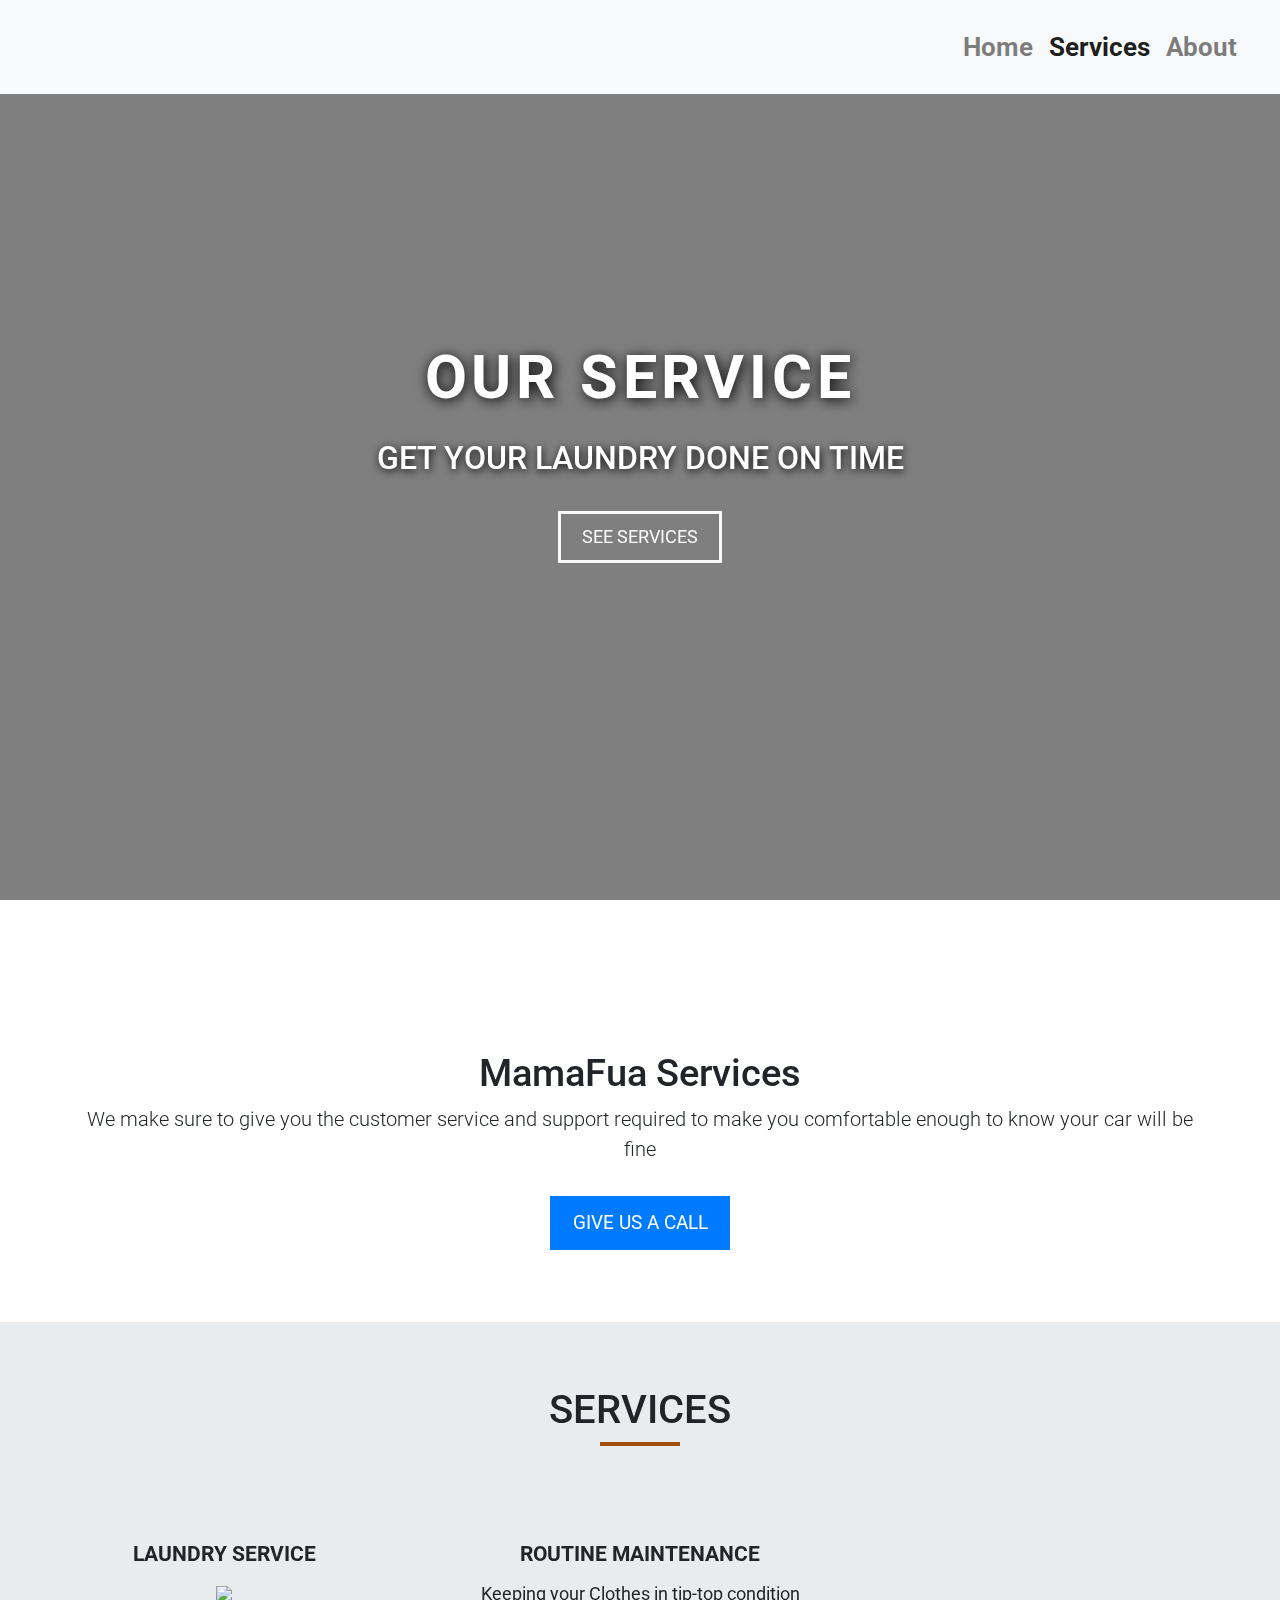
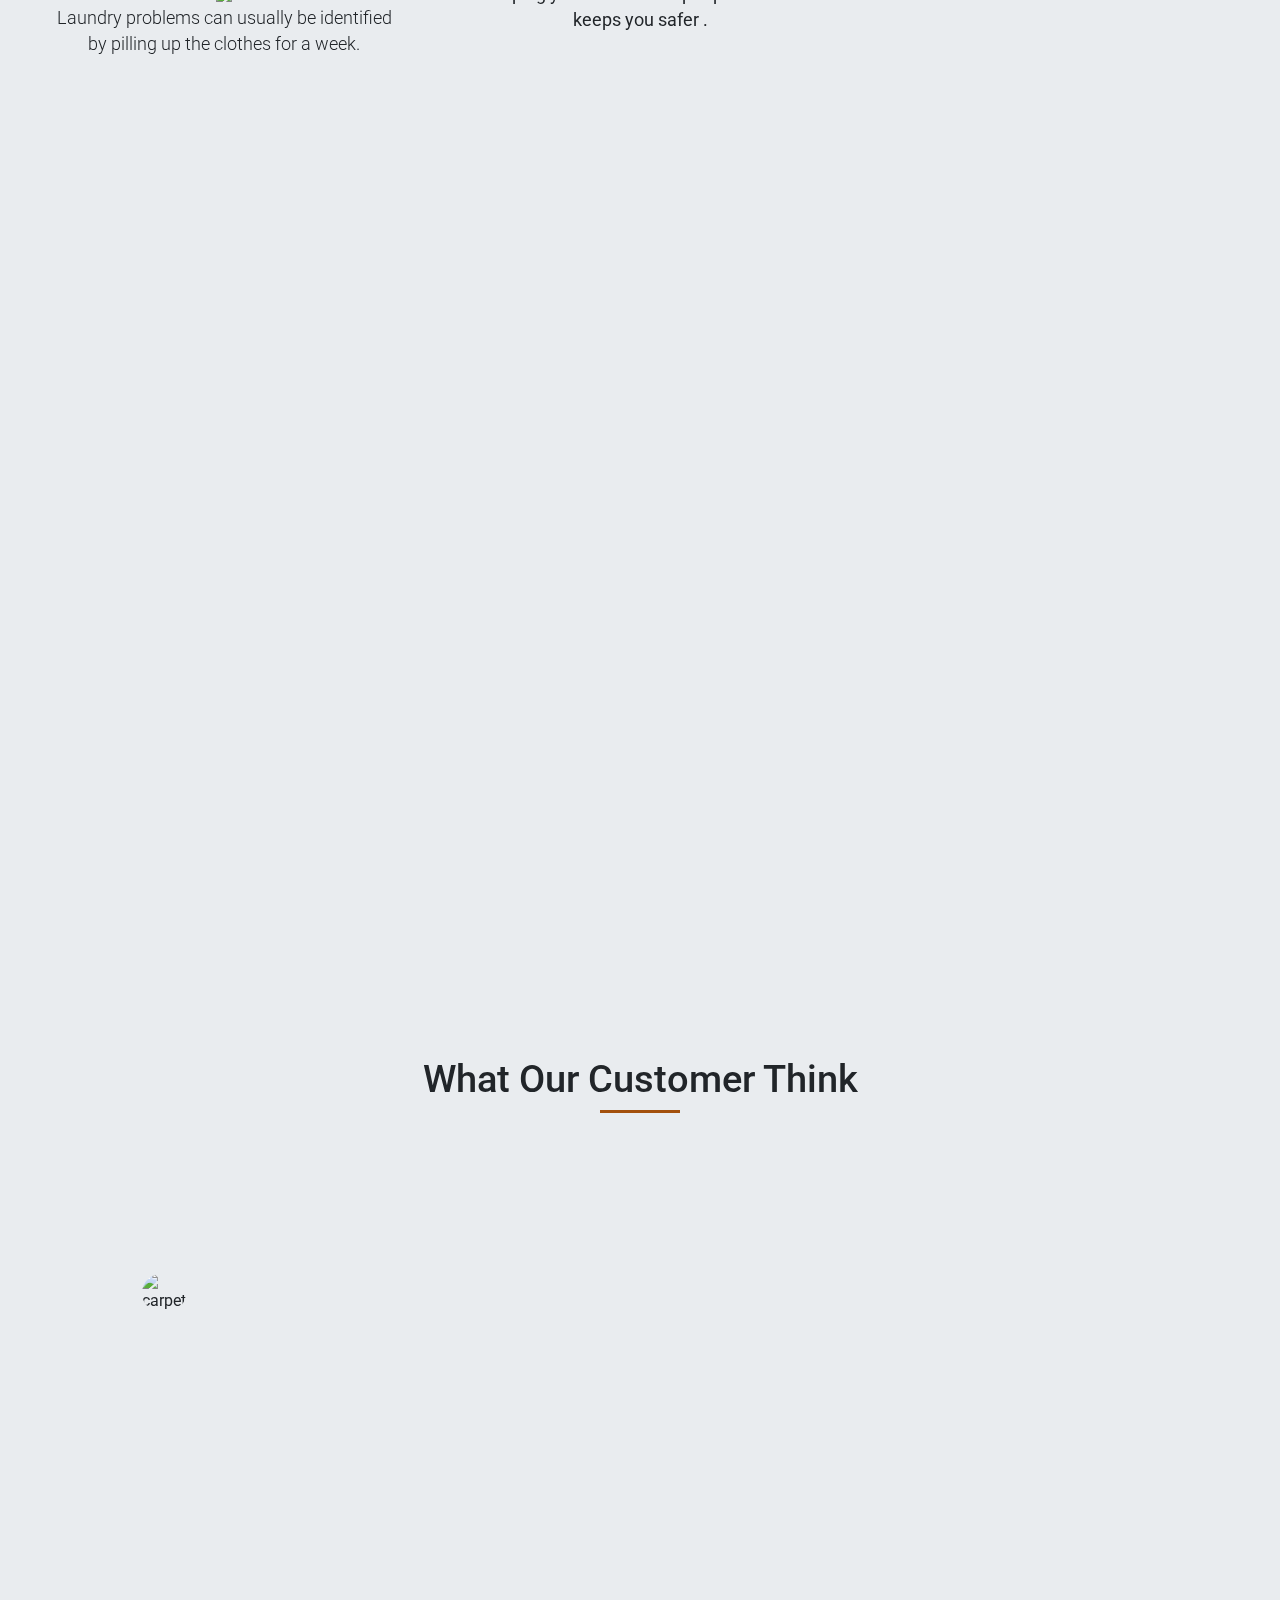
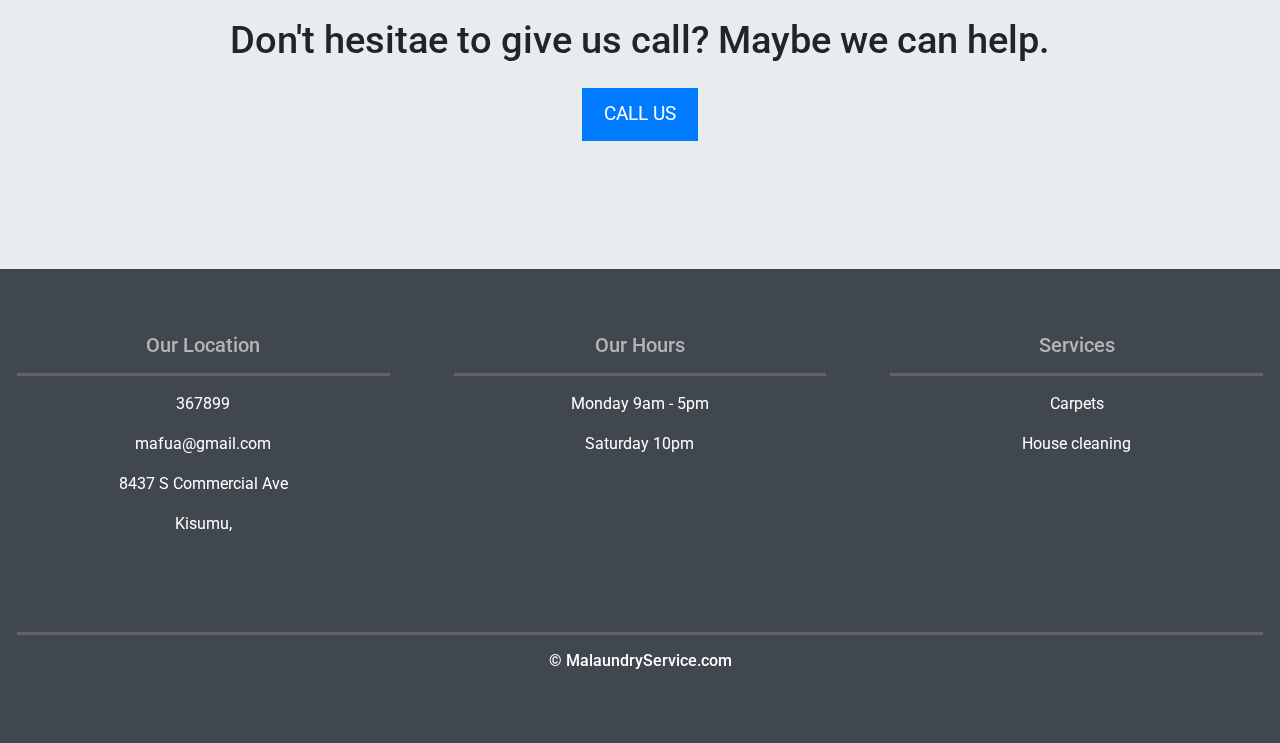
==== Services.html @ f7d053fa "mamafua" ====
<!DOCTYPE html>
<html lang="en">
<head>
  <meta charset="UTF-8">
  <meta name="viewport" content="width=device-width, initial-scale=1.0">
  <meta http-equiv="X-UA-Compatible" content="ie=edge">
  <link rel="stylesheet" href="https://use.fontawesome.com/releases/v5.5.0/css/all.css" integrity="sha384-B4dIYHKNBt8Bc12p+WXckhzcICo0wtJAoU8YZTY5qE0Id1GSseTk6S+L3BlXeVIU" crossorigin="anonymous">
  <link rel="stylesheet" href="https://stackpath.bootstrapcdn.com/bootstrap/4.3.1/css/bootstrap.min.css" integrity="sha384-ggOyR0iXCbMQv3Xipma34MD+dH/1fQ784/j6cY/iJTQUOhcWr7x9JvoRxT2MZw1T" crossorigin="anonymous">

  <link rel="stylesheet" href="CSS/main.css">
  <title>MamaFua</title>
</head>
<body>

  <div class="navbar navbar-expand-md navbar-light bg-light sticky-top">
    <div class="container-fluid">
      <a href="index.html" class="navbar-brand">
        <img src="img/logo1.png" alt="">
      </a>
      <button class="navbar-toggle" type="button" data-toggle="collapse" data-target="#navbarResponsive">
        <span class="navbar-toggler-icon"></span>
      </button>
      <div class="collapse navbar-collapse" id="navbarResponsive">
        <ul class="navbar-nav ml-auto">
          <li class="nav-item">
            <a href="Index.html" class="nav-link">Home</a>
          </li>
          <li class="nav-item active">
            <a href="Services.html" class="nav-link">Services</a>
          </li>
          <li class="nav-item">
            <a href="About.html" class="nav-link">About</a>
          </li>
      
       </div>
       
    </div>
   </div> 

  <div class="landing">
    <div class="main-wrap">
      <div class="main-inner service-bg ">
          <div class="main-inner-2 ">

          </div>
      </div>
      
    </div>
  </div>

  <div class="caption text-center">
    <h1 class="">Our Service</h1>
    <h3>Get your Laundry done on time </h3>
    <a href="#services" class="btn btn-outline-light btn-lg">See Services</a>
  </div>



    <!-- Statement-->

  <div id="statement" class="offset">
    <div class="container-fluid">
        <div class="col-12 narrow text-center">
            <h1>MamaFua Services</h1>
            <p class="lead">We make sure to give you the customer service and support required to make you comfortable enough to know your car will be fine</p>
            <a href="tel:+254716293710" class="btn btn-secondary btn-md">Give Us A Call</a>
          </div>
    </div>
    
  </div>

   <!-- List of Services-->

   <div id="services" class="offset">
    <div class="jumbotron">
      <div class="container-fluid">
        <div class="col-12 text-center">
          <h1 class="heading cap">Services</h1>
          <div class="heading-underline"></div>
        </div>
        <div class="row text-center">
          <div class="col-md-4">
            <div class="feature">
              <h3>Laundry Service</h3>
              <img src="https://i.pinimg.com/originals/d6/1c/b7/d61cb7b347a1b94e307980d76a76666a.jpg">
              <p class="lead">Laundry problems can usually be identified by pilling up the clothes for a week.</div>
          </div>
          <div class="col-md-4">
            <div class="feature">
              <h3>Routine Maintenance</h3>
              <p>Keeping your Clothes in tip-top condition keeps you safer .
          </div>
          <div class="col-md-4">
            <div class="feature">
              
              <!-- <h3>Carpet Laundry</h3>
              <p>Will keep your carpet clean with the products we have</p> -->
          </div>

          <div class="col-md-4">
            <div class="feature">
              <h3></h3>
              <!-- <p>While a timing chain will usually last far longer than a timing belt, it will suffer from wear and tear and will need replaced at some point during the life cycle of the vehicle.Faulty timing belts can cause some serious damage to the engine if they’re not repaired, and in some cases it can completely disable the car. Manufacturers were being increasingly blamed for these problems, which has led many to make the switch from belt to chain. As a result, car owners need to more aware of what the timing chain is, how to spot a potential problem with it and how often it should be inspected and replaced.</p> -->
            </div>
          </div>
          <div class="col-md-4">
            <div class="feature">
              <!-- <h3>Laundry services</h3>
              <p>To all but eliminate the odds of failing your emissions test, stay on top of your oil changes, tune-ups and factory-scheduled maintenance. Some of the most common causes of failure include. Rich Air-Fuel Mixture - you fuel injectors or oxygen sensor are likely the cause.
                Worn Spark Plugs - stay on top of your tune-ups and your spark plugs will always be in good working condition. We'll even check them during your oil changes.
                Check Engine Light - if your check engine light is on or is malfunctioning you may fail your test, even if your emissions are clean.
                Catalytic Converter - if your catalytic converter is damaged it won't properly reduce your toxic emissions.
                EVAP System - if your evaporative emission control systems (EVAP) isn't functioning properly or your hoses or vents are leaking you won't pass your inspection.</p> -->
            </div>
          </div>
          <div class="col-md-4">
            <div class="feature">
              <!-- <h3>A/C Service</h3>
              <p>We have the proper tools and experience to service your air conditioning system. We start by safely evacuating your vehicle’s refrigerant. Then we are able to recharge the system with the exact amount of required new refrigerant, according to the vehicle’s manufacturer. This process can also help to detect if there are any leaks in the system.</p> -->
            </div>
          </div>
        </div> <!-- end of row-->
      </div>  
    </div>
  </div>

    <!-- Customer Review -->

    <div id="client" class="offset">
      <div class="container-fluid">
        <div class=" row narrow">
            <div class="col-12 text-center">
              <h1 class="heading">What Our Customer Think</h1>
              <div class="heading-underline"></div>
            </div>
            
            
              <div class="col-md-6 clients">

<div class="col-md-6 clients">
                <div class="row">
                  <div class="col-md-4">
                    <img src="https://www.cleanvac.co/wp-content/uploads/2019/07/manual-carpet-washing.jpg" alt="carpet">
                  </div>
                  <div class="col-md-8">
                    <!-- <blockquote>
                      <i class="fas fa-quote-left"></i> -->
                      <!-- Mr. Cabrales is one honest and knowledgeable man.
                      He's well known for charging the same amount to friends and family as he does for customers. Cant go wrong. -->
                      <!-- <hr class="client-hr"> -->
                      <!-- <cite>&#8212; Kisumu County,</cite> -->
                    </blockquote>
                  </div>
                </div>
              </div>
            
              <div class="col-md-6 clients">
                <div class="row">
                  <div class="col-md-4">
                    <img src="" alt="">
                  </div>
                  <div class="col-md-8">
                    <!-- <blockquote> -->
                      <!-- <i class="fas fa-quote-left"></i> -->
                      <!-- Mr. Cabrales is one honest and knowledgeable man.
                      He's well known for charging the same amount to friends and family as he does for customers. Cant go wrong. -->
                      <!-- <hr class="client-hr"> -->
                      <!-- <cite>&#8212; Essence M</cite> -->
                    <!-- </blockquote> -->
                  </div>
                </div> </div>
            </div>
          </div>
        
    </div>
    
  </div>

  <div class="col-12 narrow text-center">
    <h1>Don't hesitae to give us call? Maybe we can help.</h1>
    <a href="tel:+254716293710" class="btn btn-secondary btn-md">CALL US</a>
  </div>
</div>

<!-- Footer -->
<div class="footer container-fluid ">
<div class="row text-center ">
  <div class="col-md-4">
    <h5>Our Location</h5>
    <!-- <img src="img/slides02.jpg" alt=""> -->
    <hr class="hr-off">
    <p>367899</p>
    <p>mafua@gmail.com</p>
    <p>8437 S Commercial Ave</p>
    <p>Kisumu, </p>
  </div>
  <div class="col-md-4">
    <h5>Our Hours</h5>
    <hr class="hr-off">
    <p>Monday 9am - 5pm</p>
    <p>Saturday 10pm</p>
</div>
<div class="col-md-4">
  <h5>Services</h5>
  <hr class="hr-off">
  <p>Carpets</p>
  <p>House cleaning</p>
  <p></p>
</div>
<div class="col-12">
  <hr class="hr-off">
  <h6>&copy; MalaundryService.com</h6>
</div>
</div>
</div>

<!-- Last -->

</div>
<script
src="https://code.jquery.com/jquery-3.3.1.min.js"
integrity="sha256-FgpCb/KJQlLNfOu91ta32o/NMZxltwRo8QtmkMRdAu8="
crossorigin="anonymous"></script>
<script src="https://cdnjs.cloudflare.com/ajax/libs/popper.js/1.14.7/umd/popper.min.js" integrity="sha384-UO2eT0CpHqdSJQ6hJty5KVphtPhzWj9WO1clHTMGa3JDZwrnQq4sF86dIHNDz0W1" crossorigin="anonymous"></script>
<script src="https://stackpath.bootstrapcdn.com/bootstrap/4.3.1/js/bootstrap.min.js" integrity="sha384-JjSmVgyd0p3pXB1rRibZUAYoIIy6OrQ6VrjIEaFf/nJGzIxFDsf4x0xIM+B07jRM" crossorigin="anonymous"></script>

<script src="js/main.js"></script>
</body>
</html>
---- CSS/main.css ----
@import url("https://fonts.googleapis.com/css?family=Roboto:100,400,500,700,900");
@import url("https://fonts.googleapis.com/css?family=Open+Sans:100,400,500,700,900");
@import url("https://fonts.googleapis.com/css?family=Raleway:100,100i,200,200i,300,300i,400,400i,500,500i,700,700i");
 html {
  height: 100%;
  width: 100%;
  color: #222;
  font-family: 'Open Sans', sans-serif;
  word-break: normal; } 

li {
  list-style: none;
  
 }
  

[class*="col-"] {
  padding: 2rem; }

@media screen and (max-width: 1000px) {
  [class*="col-"] {
    padding: 0rem; }
  .row {
    margin-right: 0px;
    margin-left: 0px; } }

.narrow {
  width: 100%;
  margin: 1.5rem auto;
  padding-top: 0rem; }

.narrow h1 {
  font-size: 2.4rem; }

@media screen and (min-width: 1000px) {
  .narrow {
    width: 95%;
    margin: 1.5rem auto;
    padding-top: 2rem; } }

.offset:before {
  display: block;
  content: "";
  height: 4rem;
  margin-top: -4rem; }

img {
  width: 100%; }

.landing {
  position: relative;
  width: 100%;
  height: 100vh;
  display: table;
  z-index: -1; }

.main-wrap {
  clip: rect(0, auto, auto, 0);
  position: absolute;
  top: 0;
  left: 0;
  width: 100%;
  height: 100%; }

.main-inner {
  position: fixed;
  display: table;
  top: 0;
  left: 0;
  width: 100%;
  height: 100%;
  background-size: cover;
  background-position: center center;
  -webkit-transform: translateZ(0);
  transform: translateZ(0);
  will-change: transform; }

.main-inner-2 {
  position: fixed;
  display: table;
  top: 0;
  left: 0;
  width: 100%;
  height: 100%;
  background-size: cover;
  background-position: center center;
  -webkit-transform: translateZ(0);
  transform: translateZ(0);
  will-change: transform;
  background-color: rgba(0, 0, 0, 0.5); } 

.center-out {
  display: flex;
  align-items: center;
  justify-content: space-between; }

.center-out-all {
  display: flex;
  align-items: center;
  justify-content: center; }

@media screen and (max-width: 1000px) {
  .center-out {
    flex-direction: column; }
  .center-out-all {
    display: flex;
    align-items: flex-start;
    justify-content: center; } }

.detail_headline {
  display: inline-block;
  font-weight: 500;
  padding-left: 0px; }

.detail_headline--inline {
  display: inline-block;
  font-weight: 400;
  padding-left: 0px; }

.detail_headline--title {
  color: #103b7a; }

/* .service-bg {
  background-image: url(./../Images/service.jpg); } */

.caption {
  width: 100%;
  max-width: 100%;
  position: absolute;
  top: 38%;
  z-index: 1;
  color: #fff;
  text-transform: uppercase; }

.caption h1 {
  font-size: 3.8rem;
  font-weight: 700;
  letter-spacing: .3rem;
  text-shadow: .1rem .1rem .8rem black;
  padding-bottom: 1rem; }

.caption h3 {
  font-size: 2rem;
  text-shadow: .1rem .1rem .5rem black;
  padding-bottom: 1.6rem; }

.btn-lg {
  border-width: medium;
  border-radius: 0;
  padding: .6rem 1.3rem;
  font-size: 1.1rem; }

/*---  Statement ---*/
#services i {
  padding-bottom: 1rem; }

/*---  Services ---*/
.feature {
  margin-bottom: 8rem; }

@media screen and (max-width: 1000px) {
  .text-center .feature {
    text-align: left; } }

.feature i {
  color: var(--orange); }

.feature h3 {
  font-size: 1.3rem;
  text-transform: uppercase;
  padding-bottom: .4rem;
  font-weight: 700; }

.feature p {
  font-size: 1.1rem; }

.jumbotron {
  margin-bottom: 0;
  padding: 2rem 1rem 3.5rem 1rem;
  border-radius: 0;
  /*this get rid of the rounded edges*/ }

/*---  Customer Review ---*/
.clients img {
  width: 100%;
  border-radius: 50%; }

blockquote i {
  color: var(--orange); }

.client-hr {
  border-top: solid var(--orange); }

/*---  footer ---*/
.footer {
  background-color: #40474e;
  color: #fff;
  padding: 2rem 0; }

@media screen and (max-width: 1000px) {
  .footer p {
    font-size: .8rem; }
  .footer [class*="col-"] {
    padding: 1rem; }
  .footer p, .footer .hr-white {
    margin: 0; }
  .footer .hr-white {
    border-top: 2px solid #868e96; } }

.footer h5 {
  color: #b5b5b5; }

.local, .main-service, .company-card, .news {
  padding-top: 2rem;
  padding-bottom: 2rem; }

h3.heading {
  font-size: 1.9rem;
  font-weight: 700;
  text-transform: uppercase;
  margin-bottom: 1.9rem; }

.heading-underline {
  width: 5rem;
  height: .2rem;
  background-color: var(--orange);
  margin: 0 auto 2rem; }

.jumbo-title {
  font-size: 3.8rem;
  font-weight: 700;
  letter-spacing: .3rem;
  text-shadow: 0.1rem 0.1rem 0.8rem black;
  padding-bottom: 1rem;
  text-transform: uppercase; }

@media screen and (max-width: 620px) {
  .jumbo-title {
    font-size: 1.8rem; } }

.hr-white {
  border-top: solid #fff; }

.hr-off {
  border-top: solid  #656361; }

.hr-black {
  border-top: solid red; }

.hr-color {
  border-top: solid var(--orange); }

.cap {
  text-transform: uppercase; }

:root {
  --blue: #b9d4f0;
  --indigo: #6610f2;
  --purple: #6f42c1;
  --pink: #e83e8c;
  --red: #dc3545;
  --orange: #a3500c;
  --yellow: #ffc107;
  --green: #28a745;
  --teal: #20c997;
  --cyan: #17a2b8;
  --white: #fff;
  --gray: #6c757d;
  --gray-dark: #343a40;
  --primary: #008aff;
  --secondary: #868e96;
  --success: #77b826;
  --info: #3183a6;
  --warning: #ffd500;
  --danger: #900;
  --light: #f8f9fa;
  --dark: #001324;
  --accent: #ee7421;
  --for-sale: #ee7421;
  --rentals: #3183a6;
  --foreclosures: #900;
  --sold: #868e96; }

.type--light {
  color: #cdcdcd; }

@keyframes moveDown {
  0% {
    transform: translateY(0); }
  50% {
    transform: translateY(1rem); }
  100% {
    transform: translateY(0); } }

@keyframes shake {
  0% {
    transform: translateY(0); }
  20% {
    transform: translateX(5px); }
  40% {
    transform: translateX(0); }
  80% {
    transform: translateX(-5px); }
  100% {
    transform: translateX(0); } }

.fadein {
  opacity: 0; }

.btn-secondary {
  border-width: medium;
  border-radius: 0;
  padding: .6rem 1.2rem;
  font-size: 1.2rem;
  text-transform: uppercase;
  margin: 1rem;
  border-color: #007bff;
  background-color: #007bff;
  color: white; }

.btn-secondary:hover {
  border-color: #8bbdf7;
  background-color:#8bbdf7; }

.navbar {
  font-size: 1.6rem;
  background-color:grey;
  color: #2e2f30;
  font-weight: 700;
  padding: 20px; }

.navbar-toggle {
  display: none; }

.main-nav li {
  margin-left: 3rem;
  text-transform: uppercase; }

.call {
  color: black;
  border: 2px solid; }

@media screen and (max-width: 1000px) {
  .main-nav {
    display: none; }
  .main-nav li {
    margin: 10px 0;
    text-align: center; }
  .main-nav li:first-child {
    padding-top: 20px; }
  .call {
    display: none; }
  .navbar-toggle {
    display: block;
    font-size: 2rem;
    position: absolute;
    top: 11px;
    color: aqua;
    right: 15px; }
  .active {
    display: block; } }

.hero {
  background: url("https://lh5.googleusercontent.com/p/AF1QipMbUqLjRaZE0giiVx4rKooxvPu34OIjpjfayxu6=s396-k-no") no-repeat;  
  background-size: cover;
  background-position: 40% 50%;
  z-index: 0;
  position: relative; }

@media screen and (max-width: 1000px) {
  .hero {
    background-size: contain;
    background-position: 0% 0%; } }

@media screen and (max-width: 1000px) {
  .hero {
    height: none; } }

.hero_details {
  display: grid;
  grid-template-columns: 25% 75%;
  background: rgba(0, 0, 0, 0.7); }

@media screen and (max-width: 1650px) {
  .hero_details {
    grid-template-columns: 30% 70%; } }

@media screen and (max-width: 1850px) {
  .hero_details {
    grid-template-columns: 30% 70%; } }

@media screen and (max-width: 1550px) {
  .hero_details {
    grid-template-columns: 50% 40%; } }

@media screen and (max-width: 1000px) {
  .hero_details {
    display: grid;
    grid-template-columns: 100%;
    background: rgba(0, 0, 0, 0.7); } }

.hero_info {
  background-color: rgba(7, 153, 244, 0.9);
  color: #f8f9fa;
  padding: 50px 0 0 50px;
  margin-left: 100px;
  font-size: 1.8rem; }

@media screen and (max-width: 1000px) {
  .hero_info {
    grid-row: 2;
    margin-left: 0px; } }

.hero_info_container {
  margin-bottom: 6rem; }

.detail_container {
  padding-bottom: 10px;
  display: inline-block;
  border-bottom: 3px solid #f8f9fa; }

.line-out {
  border-bottom: 1px solid #f8f9fa;
  display: block; }

.detail_list ul {
  text-align: right;
  margin-top: 20px; }

.details_list_li {
  font-weight: 200;
  padding-right: 30px;
  margin-bottom: 5px;
  font-size: 15px; }

.direction {
  font-weight: 500;
  margin: 20px 0 auto auto; }

.number_display {
  font-weight: 500;
  font-size: 2.5rem; }

@media screen and (max-width: 1000px) {
  .number_display {
    font-size: 1.5rem; } }

.hero_headline {
  color: #f8f9fa; }

.hero_title footer {
  font-weight: 100;
  padding-bottom: 1rem; }

.hero_headline_container {
  max-width: 1000px; }

@media screen and (max-width: 1000px) {
  .hero_headline {
    grid-row: 1;
    margin-top: 100px;
    text-align: right;
    padding: 20px; } }

.hero_btn {
  margin: auto; }

.main-service p {
  font-size: 1.3rem; }

.main-service h3 {
  font-size: 1.8rem;
  text-transform: uppercase;
  padding-bottom: .4rem;
  color: var(--orange);
  font-weight: 700; }

.main-service i {
  margin-bottom: 1rem; }

.main-service-title h1 {
  text-transform: uppercase; }

.company-card {
  background-color: #e9ecef; }

.company-card h1 {
  margin-top: 5rem; }

.local {
  background-color: #e9ecef; }

.local h1 {
  margin-top: 5rem; }

.local img {
  width: 50%; }
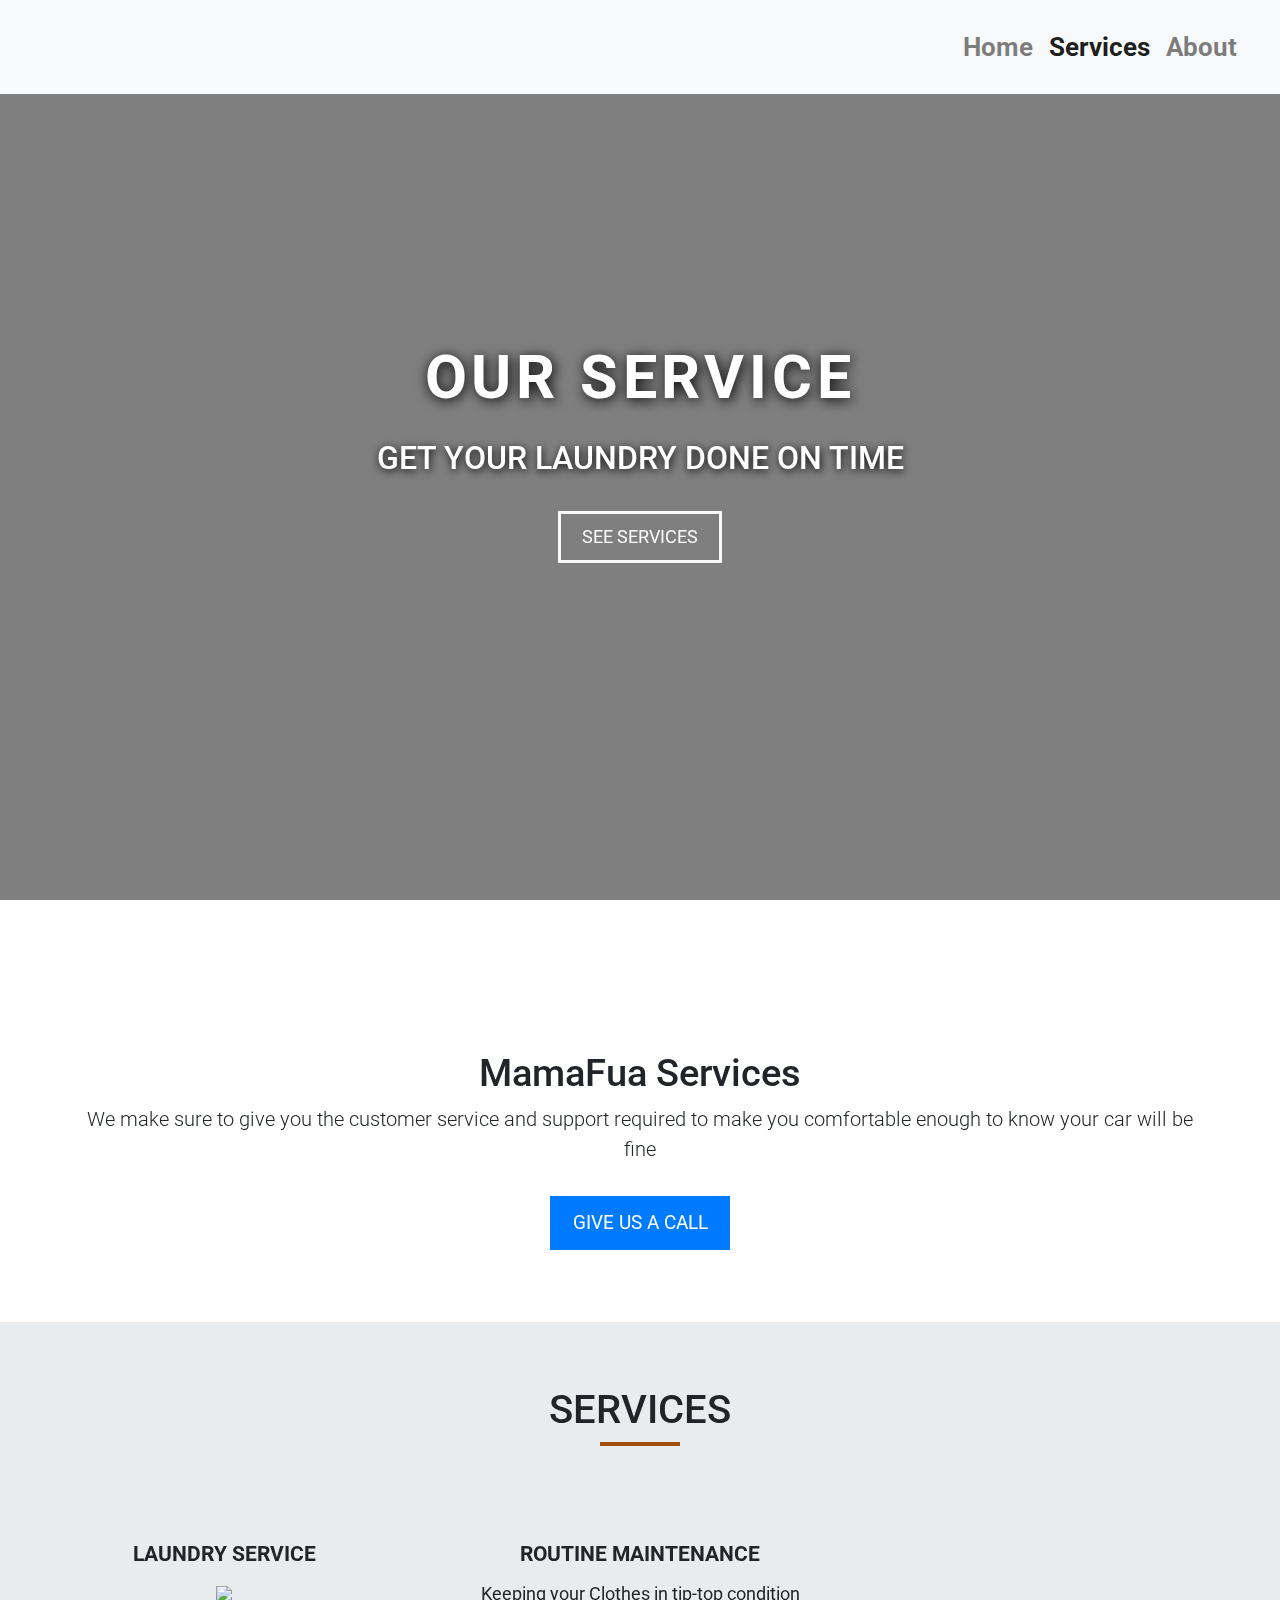
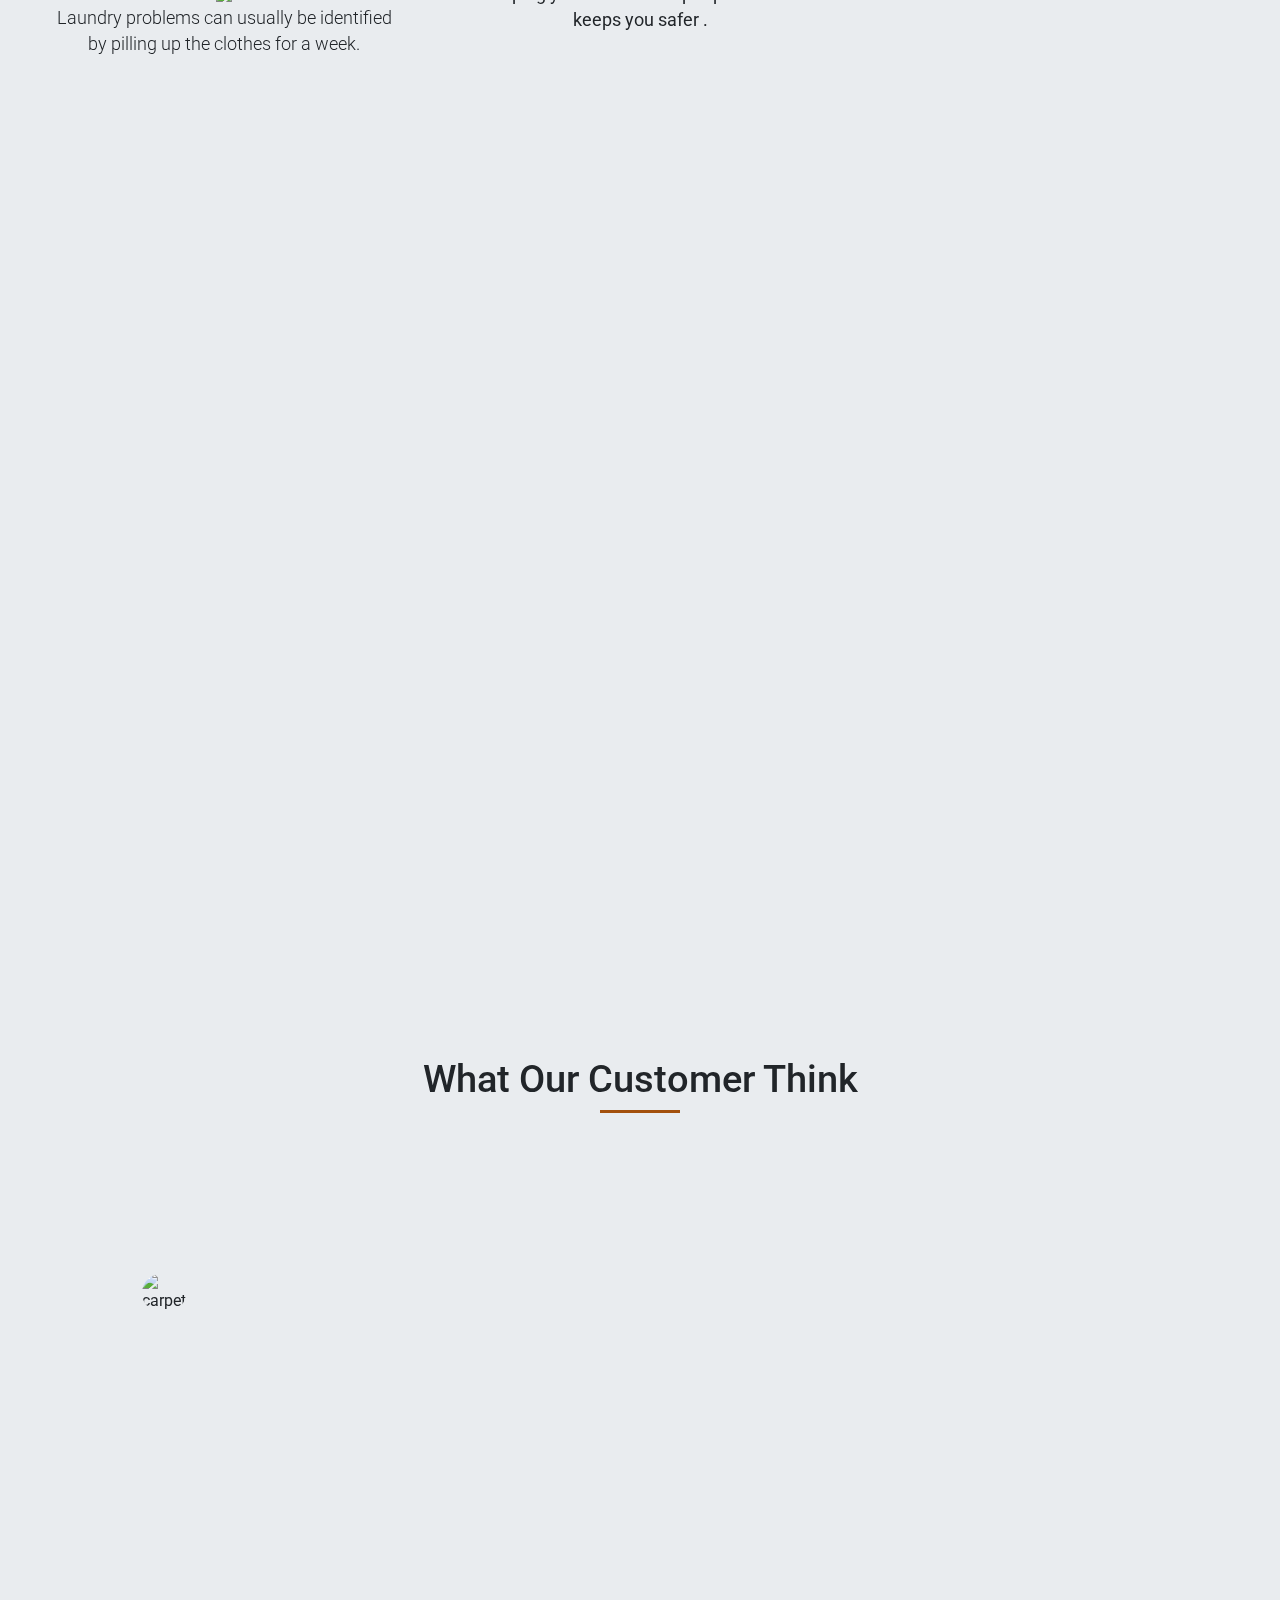
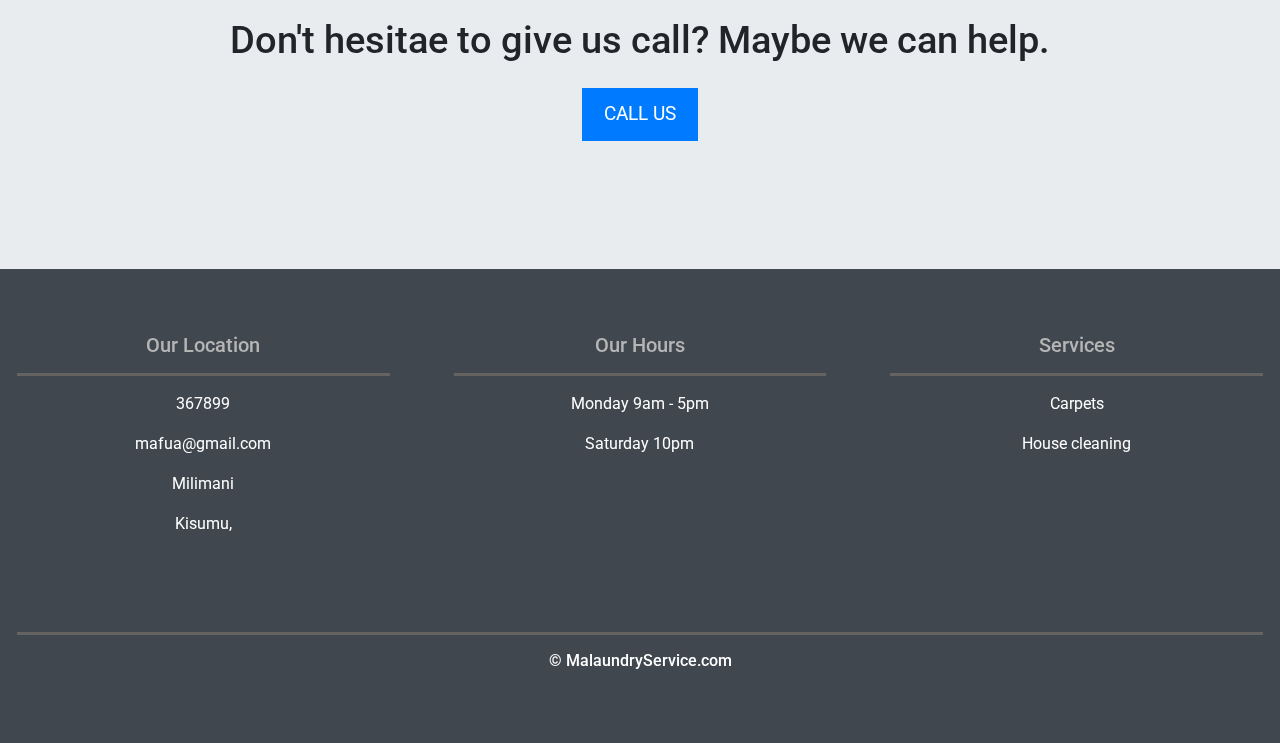
==== commit b252a5b1: "Mamafua" ====
--- a/Services.html
+++ b/Services.html
@@ -191,7 +191,7 @@
     <hr class="hr-off">
     <p>367899</p>
     <p>mafua@gmail.com</p>
-    <p>8437 S Commercial Ave</p>
+    <p>Milimani</p>
     <p>Kisumu, </p>
   </div>
   <div class="col-md-4">
